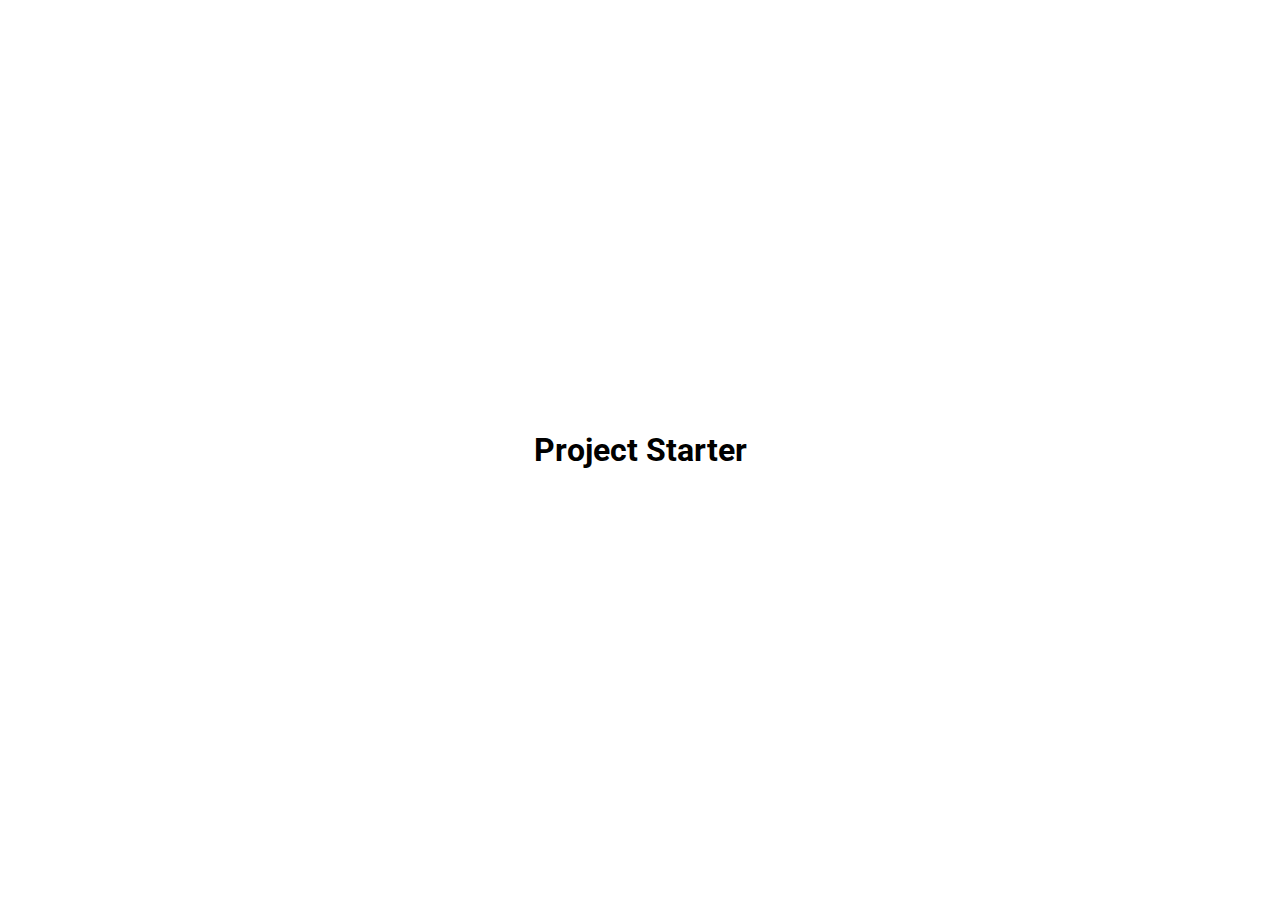
==== Form Wave Animation/index.html @ 00131abf "Added form wave directory" ====
<!DOCTYPE html>
<html lang="en">

<head>
    <meta charset="UTF-8">
    <meta name="viewport" content="width=device-width, initial-scale=1.0">
    <link rel="stylesheet" href="https://cdnjs.cloudflare.com/ajax/libs/font-awesome/6.4.2/css/all.min.css"
        integrity="sha512-z3gLpd7yknf1YoNbCzqRKc4qyor8gaKU1qmn+CShxbuBusANI9QpRohGBreCFkKxLhei6S9CQXFEbbKuqLg0DA=="
        crossorigin="anonymous" referrerpolicy="no-referrer" />
    <link rel="stylesheet" href="style.css">
    <title>My Project</title>
</head>

<body>
    <h1>Project Starter</h1>
    <script src="script.js"></script>
</body>

</html>
---- Form Wave Animation/style.css ----
@import url('https://fonts.googleapis.com/css2?family=Roboto:wght@400;700&display=swap');


* {
    box-sizing: border-box;
}


body {
    font-family: 'roboto', sans-serif;
    display: flex;
    flex-direction: column;
    align-items: center;
    justify-content: center;
    height: 100vh;
    overflow: hidden;
    margin: 0;
}
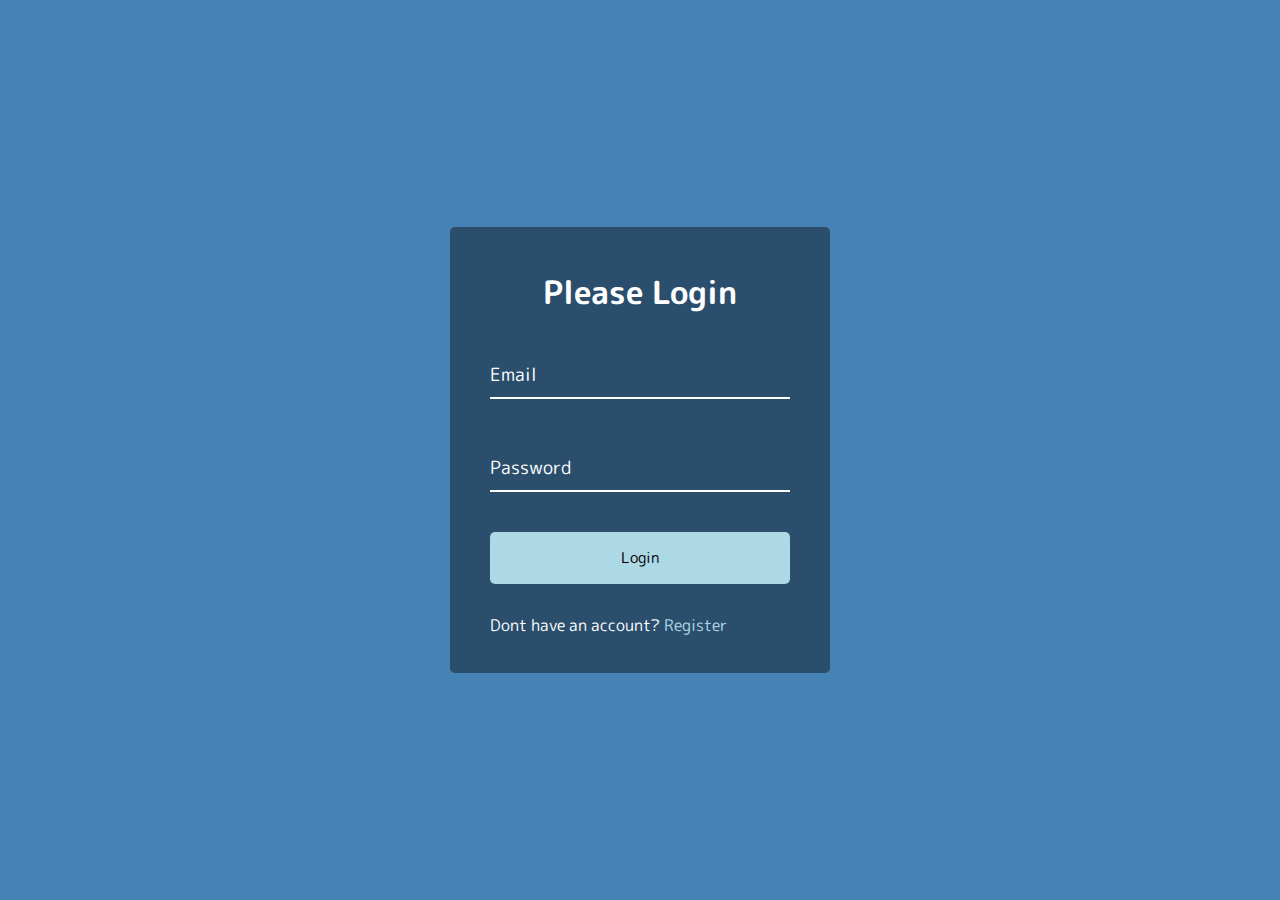
==== commit 2217edf8: "Project complete" ====
--- a/Form Wave Animation/index.html
+++ b/Form Wave Animation/index.html
@@ -1,19 +1,35 @@
 <!DOCTYPE html>
 <html lang="en">
+  <head>
+    <meta charset="UTF-8" />
+    <meta name="viewport" content="width=device-width, initial-scale=1.0" />
+    <link
+      rel="stylesheet"
+      href="https://cdnjs.cloudflare.com/ajax/libs/font-awesome/6.4.2/css/all.min.css"
+      integrity="sha512-z3gLpd7yknf1YoNbCzqRKc4qyor8gaKU1qmn+CShxbuBusANI9QpRohGBreCFkKxLhei6S9CQXFEbbKuqLg0DA=="
+      crossorigin="anonymous"
+      referrerpolicy="no-referrer"
+    />
+    <link rel="stylesheet" href="style.css" />
+    <title>Form Input Wave</title>
+  </head>
 
-<head>
-    <meta charset="UTF-8">
-    <meta name="viewport" content="width=device-width, initial-scale=1.0">
-    <link rel="stylesheet" href="https://cdnjs.cloudflare.com/ajax/libs/font-awesome/6.4.2/css/all.min.css"
-        integrity="sha512-z3gLpd7yknf1YoNbCzqRKc4qyor8gaKU1qmn+CShxbuBusANI9QpRohGBreCFkKxLhei6S9CQXFEbbKuqLg0DA=="
-        crossorigin="anonymous" referrerpolicy="no-referrer" />
-    <link rel="stylesheet" href="style.css">
-    <title>My Project</title>
-</head>
-
-<body>
-    <h1>Project Starter</h1>
+  <body>
+    <div class="container">
+      <h1>Please Login</h1>
+      <form>
+        <div class="form-control">
+          <input type="text" required />
+          <label>Email</label>
+        </div>
+        <div class="form-control">
+          <input type="password" required />
+          <label>Password</label>
+        </div>
+        <button class="btn">Login</button>
+        <p class="text">Dont have an account? <a href="#">Register</a></p>
+      </form>
+    </div>
     <script src="script.js"></script>
-</body>
-
-</html>+  </body>
+</html>
--- a/Form Wave Animation/style.css
+++ b/Form Wave Animation/style.css
@@ -1,18 +1,97 @@
-@import url('https://fonts.googleapis.com/css2?family=Roboto:wght@400;700&display=swap');
-
+@import url("https://fonts.googleapis.com/css2?family=M+PLUS+Rounded+1c&display=swap");
 
 * {
-    box-sizing: border-box;
+  box-sizing: border-box;
 }
 
+body {
+  background-color: steelblue;
+  color: white;
+  font-family: "M PLUS Rounded 1c", sans-serif;
+  display: flex;
+  flex-direction: column;
+  align-items: center;
+  justify-content: center;
+  height: 100vh;
+  overflow: hidden;
+  margin: 0;
+}
 
-body {
-    font-family: 'roboto', sans-serif;
-    display: flex;
-    flex-direction: column;
-    align-items: center;
-    justify-content: center;
-    height: 100vh;
-    overflow: hidden;
-    margin: 0;
-}+.container {
+  background-color: rgba(0, 0, 0, 0.4);
+  padding: 20px 40px;
+  border-radius: 5px;
+}
+
+.container h1 {
+  text-align: center;
+  margin-bottom: 30px;
+}
+
+.container a {
+  text-decoration: none;
+  color: lightblue;
+}
+
+.btn {
+  display: inline-block;
+  cursor: pointer;
+  width: 100%;
+  background: lightblue;
+  padding: 15px;
+  font-family: inherit;
+  font-size: 15px;
+  border: 0;
+  border-radius: 5px;
+}
+
+.btn:active {
+  transform: scale(0.98);
+}
+
+.text {
+  margin-top: 30px;
+}
+
+.form-control {
+  position: relative;
+  margin: 20px 0 40px;
+  width: 300px;
+}
+
+.form-control input {
+  background-color: transparent;
+  border: 0;
+  border-bottom: 2px solid white;
+  display: block;
+  width: 100%;
+  padding: 15px 0;
+  font-size: 18px;
+  color: white;
+}
+
+.form-control input:focus,
+.form-control input:valid {
+  outline: 0;
+  border-bottom-color: lightblue;
+}
+
+.form-control label {
+  position: absolute;
+  top: 15px;
+  left: 0;
+  pointer-events: none;
+}
+
+.form-control label span {
+  display: inline-block;
+  font-size: 18px;
+  min-width: 5px;
+  transition: 0.3s cubic-bezier(0.68, -0.55, 0.265, 1.55);
+}
+
+.form-control input:focus + label span,
+.form-control input:valid + label span {
+  color: lightblue;
+  transform: translateY(-30px);
+}
